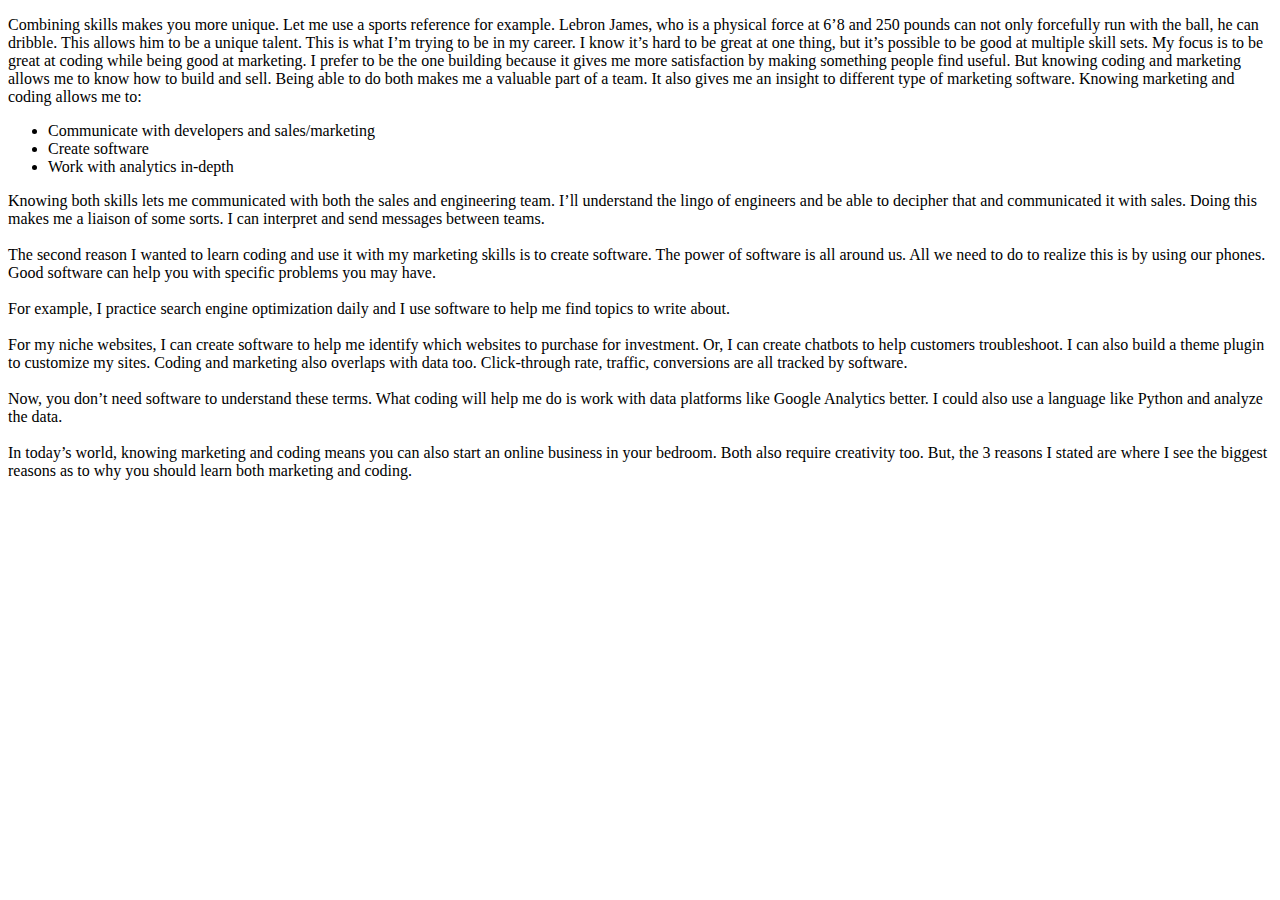
==== blog-2.html @ f515458a "blog-2.html" ====
<!DOCTYPE html>
<html lang="en">
<head>
    <meta charset="UTF-8">
    <meta name="viewport" content="width=device-width, initial-scale=1.0">
    <title>The Power Of Combining Coding And Marketing</title>
    <link rel="stylesheet" href="blog.css"> 
</head>
<body>
    <p>
        Combining skills makes you more unique.
Let me use a sports reference for example. Lebron James, who is a physical force at 6’8 and 250 pounds can not only forcefully run with the ball, he can dribble.
This allows him to be a unique talent. This is what I’m trying to be in my career. I know it’s hard to be great at one thing, but it’s possible to be good at multiple skill sets.
My focus is to be great at coding while being good at marketing. I prefer to be the one building because it gives me more satisfaction by making something people find useful.
But knowing coding and marketing allows me to know how to build and sell. Being able to do both makes me a valuable part of a team.
It also gives me an insight to different type of marketing software. Knowing marketing and coding allows me to:

        <ul>
            <li>Communicate with developers and sales/marketing</li>
            <li>Create software</li>
            <li>Work with analytics in-depth</li>
        </ul>

Knowing both skills lets me communicated with both the sales and engineering team. I’ll understand the lingo of engineers and be able to decipher that and communicated it with sales.
Doing this makes me a liaison of some sorts. I can interpret and send messages between teams.<br>
<br>
The second reason I wanted to learn coding and use it with my marketing skills is to create software.
The power of software is all around us. All we need to do to realize this is by using our phones. Good software can help you with specific problems you may have.<br>
<br>
For example, I practice search engine optimization daily and I use software to help me find topics to write about.<br>
<br>
For my niche websites, I can create software to help me identify which websites to purchase for investment. Or, I can create chatbots to help customers troubleshoot. I can also build a theme plugin to customize my sites.
Coding and marketing also overlaps with data too. Click-through rate, traffic, conversions are all tracked by software.<br>
<br>
Now, you don’t need software to understand these terms. What coding will help me do is work with data platforms like Google Analytics better. I could also use a language like Python and analyze the data.<br>
<br>
In today’s world, knowing marketing and coding means you can also start an online business in your bedroom.
Both also require creativity too. But, the 3 reasons I stated are where I see the biggest reasons as to why you should learn both marketing and coding.
    </p>
</body>
</html>
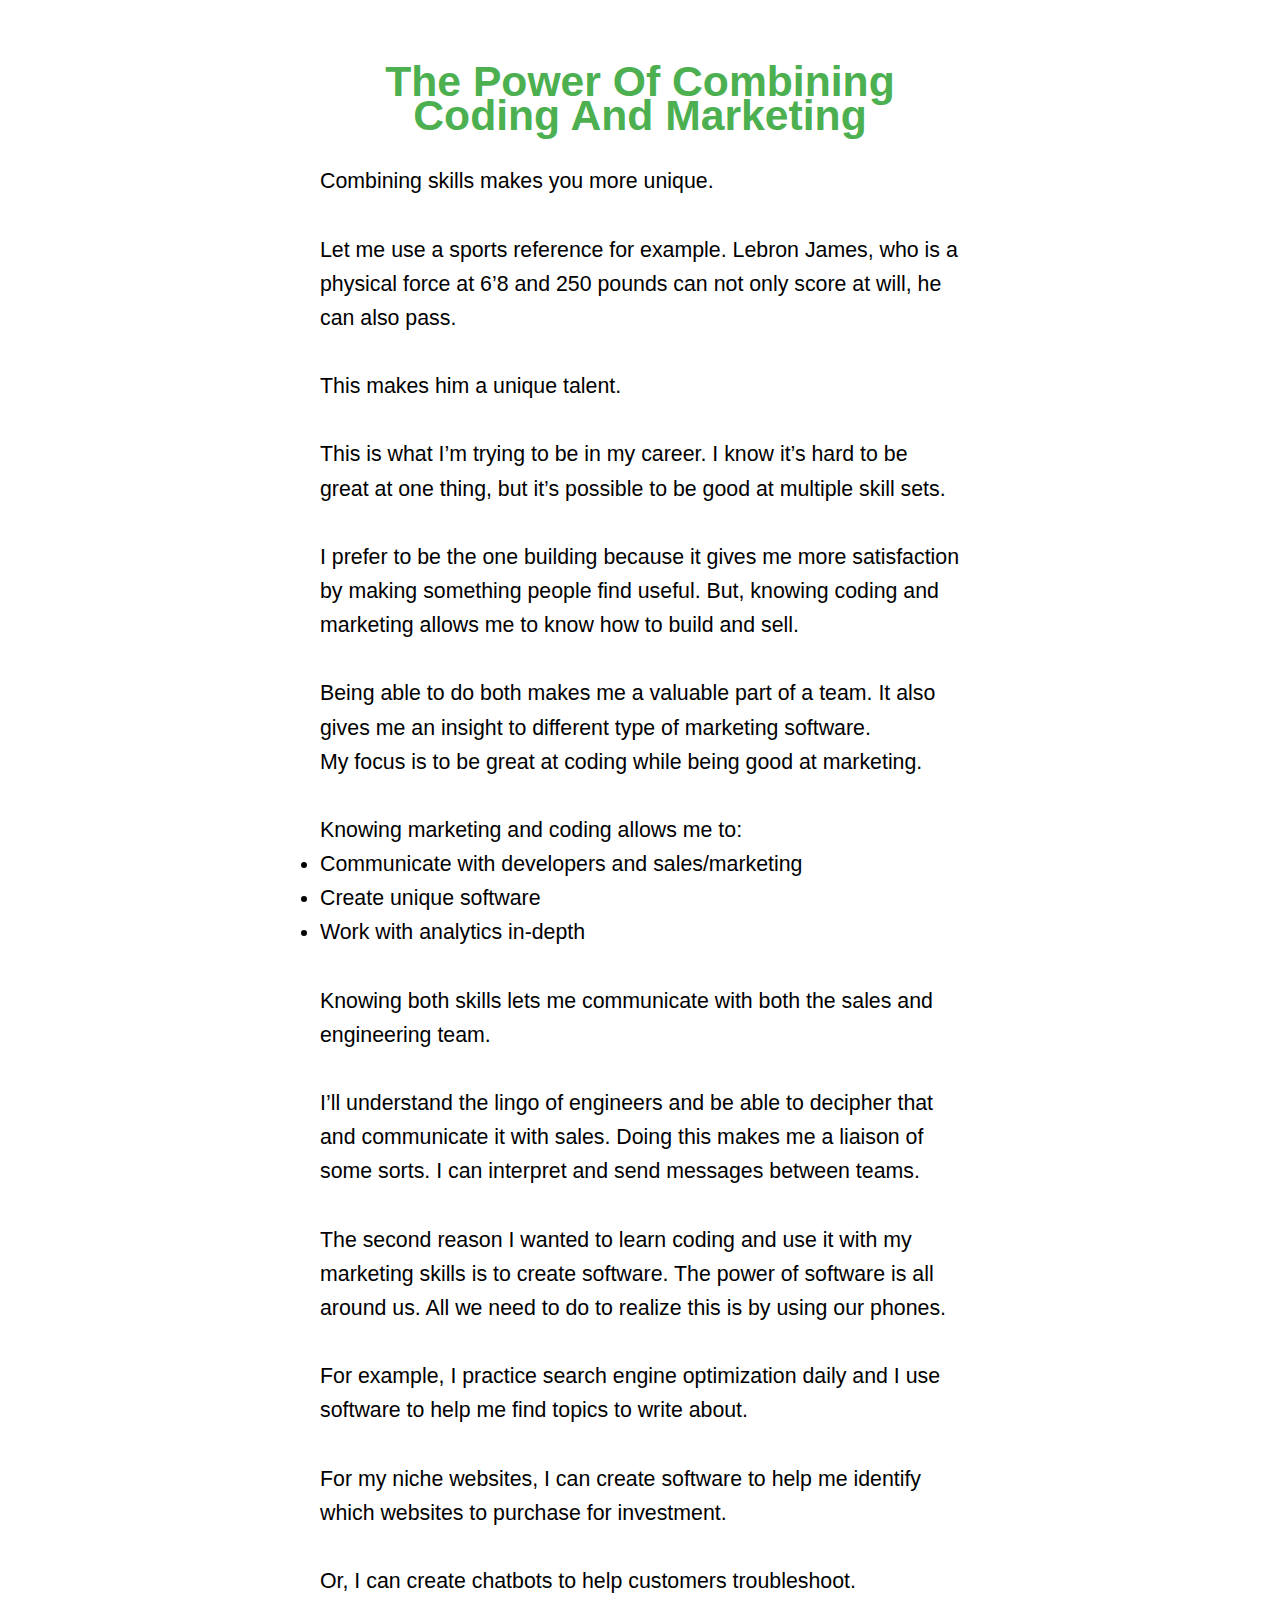
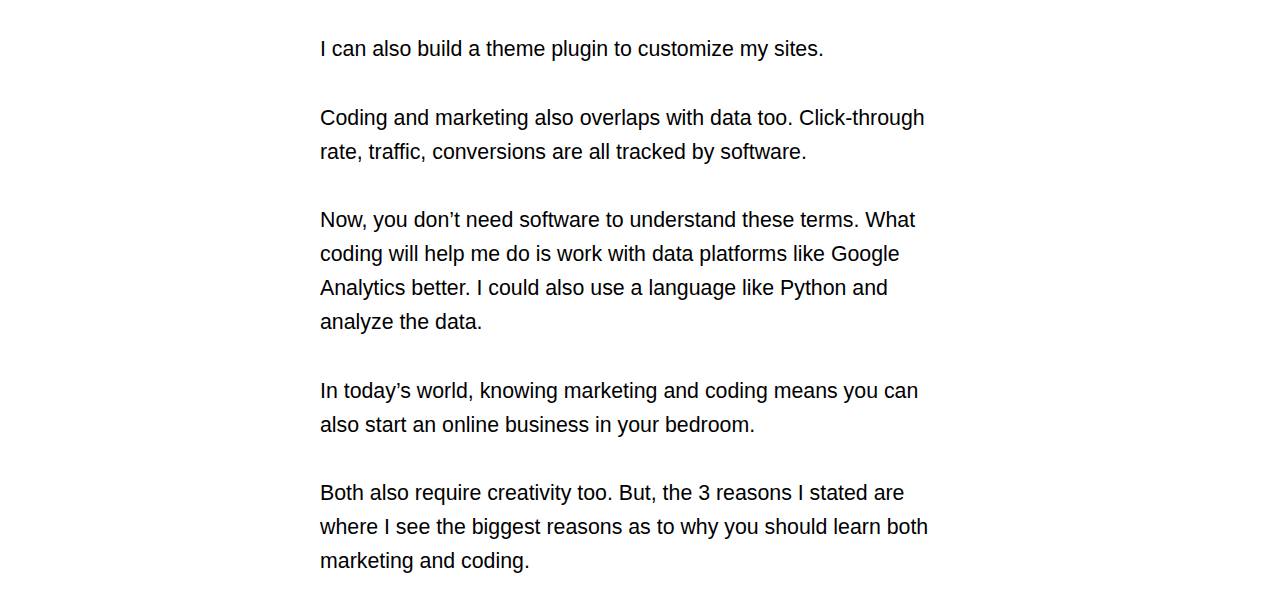
==== commit 370153e9: "blog-2.html" ====
--- a/blog-2.html
+++ b/blog-2.html
@@ -7,35 +7,57 @@
     <link rel="stylesheet" href="blog.css"> 
 </head>
 <body>
-    <p>
-        Combining skills makes you more unique.
-Let me use a sports reference for example. Lebron James, who is a physical force at 6’8 and 250 pounds can not only forcefully run with the ball, he can dribble.
-This allows him to be a unique talent. This is what I’m trying to be in my career. I know it’s hard to be great at one thing, but it’s possible to be good at multiple skill sets.
-My focus is to be great at coding while being good at marketing. I prefer to be the one building because it gives me more satisfaction by making something people find useful.
-But knowing coding and marketing allows me to know how to build and sell. Being able to do both makes me a valuable part of a team.
-It also gives me an insight to different type of marketing software. Knowing marketing and coding allows me to:
+<div class="main-body">
+    <h1 class="power">The Power Of Combining Coding And Marketing</h1>
+    
+<p>Combining skills makes you more unique.</p><br>
+
+<p>Let me use a sports reference for example. Lebron James, who is a physical force at 6’8 and 250 pounds can not only score at will, he can also pass.</p><br>
+
+<p>This makes him a unique talent.</p><br>
+
+<p>This is what I’m trying to be in my career. I know it’s hard to be great at one thing, but it’s possible to be good at multiple skill sets.</p><br>
+
+<p>I prefer to be the one building because it gives me more satisfaction by making something people find useful.
+But, knowing coding and marketing allows me to know how to build and sell.</p><br>
+
+<p>Being able to do both makes me a valuable part of a team.
+It also gives me an insight to different type of marketing software.</p> 
+
+<p>My focus is to be great at coding while being good at marketing.</p><br>
+
+<p>Knowing marketing and coding allows me to:</p>
 
         <ul>
             <li>Communicate with developers and sales/marketing</li>
-            <li>Create software</li>
+            <li>Create unique software</li>
             <li>Work with analytics in-depth</li>
         </ul>
+<br>
 
-Knowing both skills lets me communicated with both the sales and engineering team. I’ll understand the lingo of engineers and be able to decipher that and communicated it with sales.
-Doing this makes me a liaison of some sorts. I can interpret and send messages between teams.<br>
-<br>
-The second reason I wanted to learn coding and use it with my marketing skills is to create software.
-The power of software is all around us. All we need to do to realize this is by using our phones. Good software can help you with specific problems you may have.<br>
-<br>
-For example, I practice search engine optimization daily and I use software to help me find topics to write about.<br>
-<br>
-For my niche websites, I can create software to help me identify which websites to purchase for investment. Or, I can create chatbots to help customers troubleshoot. I can also build a theme plugin to customize my sites.
-Coding and marketing also overlaps with data too. Click-through rate, traffic, conversions are all tracked by software.<br>
-<br>
-Now, you don’t need software to understand these terms. What coding will help me do is work with data platforms like Google Analytics better. I could also use a language like Python and analyze the data.<br>
-<br>
-In today’s world, knowing marketing and coding means you can also start an online business in your bedroom.
-Both also require creativity too. But, the 3 reasons I stated are where I see the biggest reasons as to why you should learn both marketing and coding.
-    </p>
+<p>Knowing both skills lets me communicate with both the sales and engineering team.</p><br> 
+
+<p>I’ll understand the lingo of engineers and be able to decipher that and communicate it with sales.
+Doing this makes me a liaison of some sorts. I can interpret and send messages between teams.</p><br>
+
+<p>The second reason I wanted to learn coding and use it with my marketing skills is to create software.
+The power of software is all around us. All we need to do to realize this is by using our phones.</p><br>
+
+<p>For example, I practice search engine optimization daily and I use software to help me find topics to write about.</p><br>
+
+<p>For my niche websites, I can create software to help me identify which websites to purchase for investment.</p><br> 
+
+<p>Or, I can create chatbots to help customers troubleshoot.</p><br>
+
+<p>I can also build a theme plugin to customize my sites.</p><br>
+
+<p>Coding and marketing also overlaps with data too. Click-through rate, traffic, conversions are all tracked by software.</p><br>
+
+<p>Now, you don’t need software to understand these terms. What coding will help me do is work with data platforms like Google Analytics better. I could also use a language like Python and analyze the data.</p><br>
+
+<p>In today’s world, knowing marketing and coding means you can also start an online business in your bedroom.</p><br>
+
+<p>Both also require creativity too. But, the 3 reasons I stated are where I see the biggest reasons as to why you should learn both marketing and coding.</p><br>
+</div>
 </body>
 </html>--- a/blog.css
+++ b/blog.css
@@ -0,0 +1,37 @@
+
+* {
+    box-sizing: border-box;
+    margin: 0;
+    padding: 0;
+}
+
+body {
+    font-family: "Raleway", sans-serif;
+    height: 100%;
+    margin-top: 5%;
+}
+
+h1 {
+    color: #4caf50;
+    margin-bottom: 5%;
+    text-align: center;
+}
+
+li {
+    text-align: left;
+}
+
+.main-body {
+    display: flex;
+    flex-direction: column;
+    justify-content: center;
+    text-align: left;
+    min-height: 100vh;
+    max-width: 50%;
+    position: relative;
+    top: 5%;
+    left: 25%;
+    font-size: 16pt;
+    line-height: 160%;
+}
+
